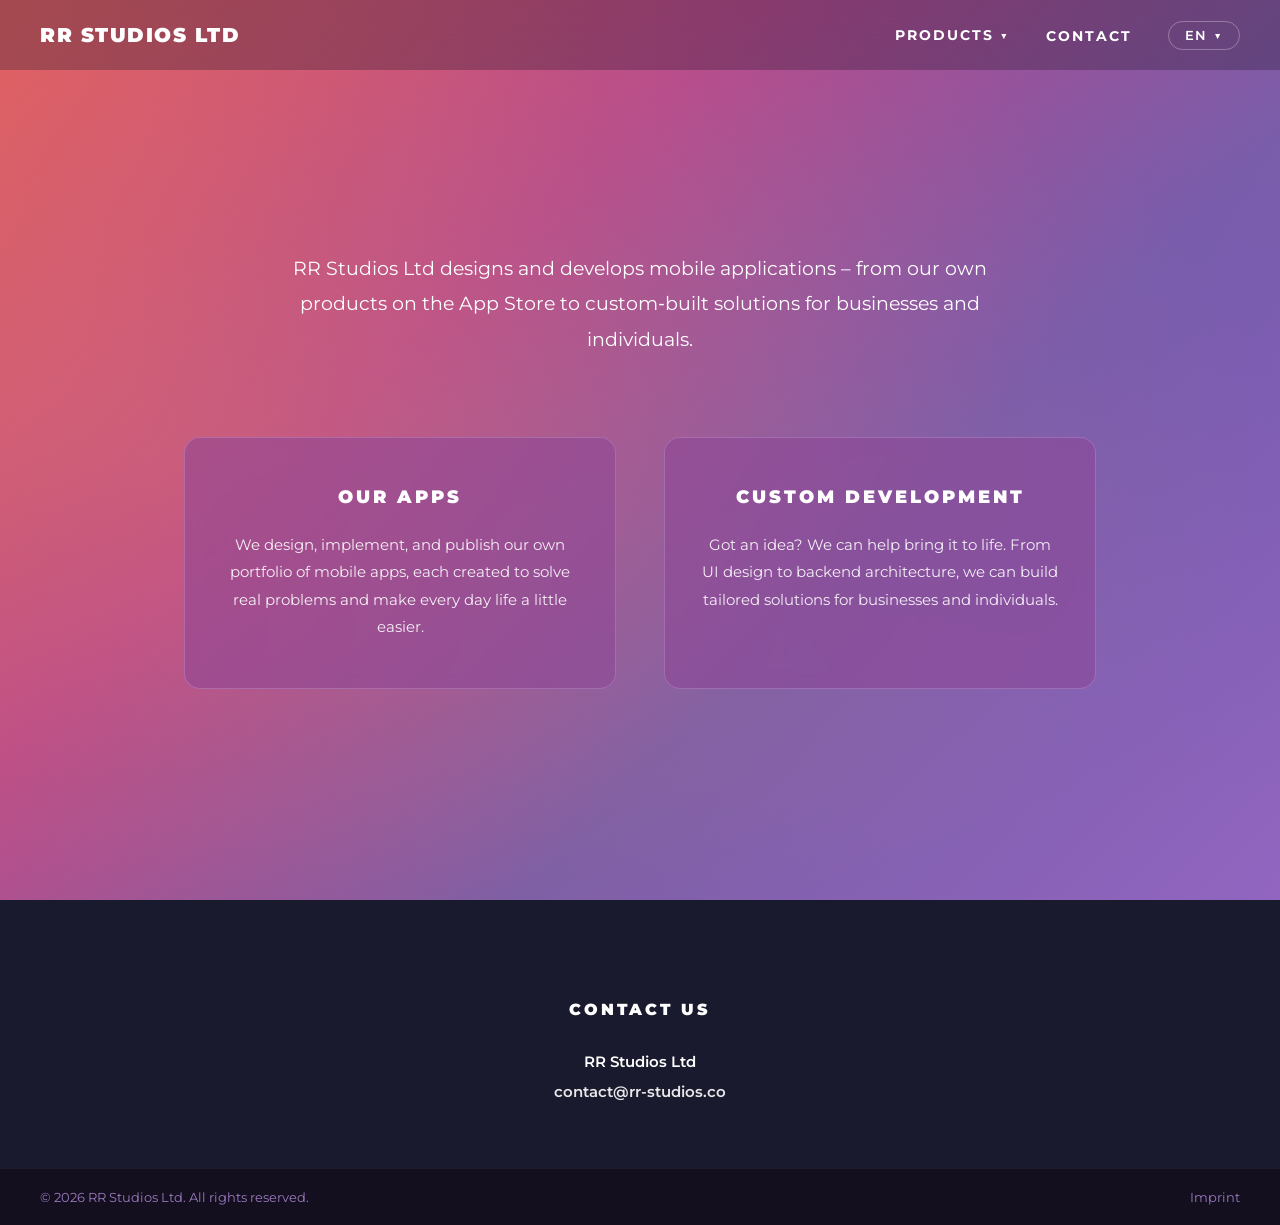
==== index.html @ badf0ea7 "updates and improvements" ====
<!DOCTYPE html>
<html lang="en">
<head>
    <meta charset="UTF-8">
    <meta name="viewport" content="width=device-width, initial-scale=1.0">
    <link rel="icon" href="/favicon.ico" sizes="48x48">
    <link rel="icon" href="/assets/icon-192.png" type="image/png" sizes="192x192">
    <link rel="apple-touch-icon" href="/apple-touch-icon.png">
    <title>RR Studios Ltd - Mobile App Design & Development</title>
    <meta name="description" content="RR Studios Ltd designs and develops mobile applications — from our own products on the App Store to custom-built solutions for businesses and individuals.">
    <meta name="keywords" content="mobile app development, custom software, iOS apps, Android apps, app design, RR Studios">
    <meta name="author" content="RR Studios Ltd">
    <meta name="robots" content="index, follow">
    <link rel="canonical" href="https://www.rr-studios.co">
 
    <!-- Hreflang -->
    <link rel="alternate" hreflang="en" href="https://www.rr-studios.co">
    <link rel="alternate" hreflang="de" href="https://www.rr-studios.co/de">
    <link rel="alternate" hreflang="x-default" href="https://www.rr-studios.co">
 
    <!-- Open Graph -->
    <meta property="og:type" content="website">
    <meta property="og:title" content="RR Studios Ltd - Mobile App Design & Development">
    <meta property="og:description" content="We design and develop mobile applications — from our own App Store products to custom-built solutions for businesses and individuals.">
    <meta property="og:url" content="https://www.rr-studios.co">
    <meta property="og:site_name" content="RR Studios Ltd">
    <meta property="og:locale" content="en_GB">
    <meta property="og:locale:alternate" content="de_DE">
 
    <!-- Twitter Card -->
    <meta name="twitter:card" content="summary_large_image">
    <meta name="twitter:title" content="RR Studios Ltd - Mobile App Design & Development">
    <meta name="twitter:description" content="We design and develop mobile applications — from our own App Store products to custom-built solutions for businesses and individuals.">
 
    <!-- JSON-LD -->
    <script type="application/ld+json">
    {
        "@context": "https://schema.org",
        "@type": "Organization",
        "name": "RR Studios Ltd",
        "url": "https://www.rr-studios.co",
        "email": "contact@rr-studios.co",
        "description": "RR Studios Ltd designs and develops mobile applications — from our own products on the App Store to custom-built solutions for businesses and individuals.",
        "contactPoint": {
            "@type": "ContactPoint",
            "email": "contact@rr-studios.co",
            "contactType": "customer support",
            "availableLanguage": ["English", "German"]
        }
    }
    </script>
 
    <link rel="stylesheet" href="styles.css">
</head>
<body>
 
    <nav role="navigation" aria-label="Main navigation">
        <a href="/" class="nav-logo">RR Studios Ltd</a>
        <ul class="nav-links">
            <li class="dropdown">
                <button class="dropdown-toggle" aria-haspopup="true" aria-expanded="false">
                    Products <span class="dropdown-arrow">▼</span>
                </button>
                <div class="dropdown-menu" role="menu">
                    <a href="/mr-fridge/en/" role="menuitem">
                        <img src="assets/mr-fridge-icon.png" alt="" class="product-icon" width="24" height="24" loading="lazy">
                        Mr. Fridge
                    </a>
                </div>
            </li>
            <li><a href="#contact">Contact</a></li>
            <li class="dropdown lang-dropdown">
                <button class="dropdown-toggle" aria-haspopup="true" aria-expanded="false">
                    EN <span class="dropdown-arrow">▼</span>
                </button>
                <div class="dropdown-menu" role="menu">
                    <a href="index.html" role="menuitem" class="active">English</a>
                    <a href="de/index.html" role="menuitem">Deutsch</a>
                </div>
            </li>
        </ul>
    </nav>
 
    <main>
        <section class="hero" aria-label="Introduction">
            <h1 class="sr-only">RR Studios Ltd - Mobile App Design & Development</h1>
            <p class="hero-tagline">
                RR Studios Ltd designs and develops mobile applications –
                from our own products on the App Store to custom&#8209;built
                solutions for businesses and individuals.
            </p>
            <div class="cards">
                <article class="card">
                    <h2>Our Apps</h2>
                    <p>We design, implement, and publish our own portfolio of mobile apps, each created to solve real problems and make every day life a little easier.</p>
                </article>
                <article class="card">
                    <h2>Custom Development</h2>
                    <p>Got an idea? We can help bring it to life. From UI design to backend architecture, we can build tailored solutions for businesses and individuals.</p>
                </article>
            </div>
        </section>
 
        <section class="contact" id="contact" aria-label="Contact information">
            <h2>Contact Us</h2>
            <div class="contact-info">
                <p>RR Studios Ltd</p>
                <p><a href="mailto:contact@rr-studios.co">contact@rr-studios.co</a></p>
            </div>
        </section>
    </main>
 
    <footer>
        <span>&copy; 2026 RR Studios Ltd. All rights reserved.</span>
        <a href="imprint/index.html">Imprint</a>
    </footer>
 
    <script>
        document.querySelectorAll('.dropdown-toggle').forEach(toggle => {
            toggle.addEventListener('click', () => {
                const expanded = toggle.getAttribute('aria-expanded') === 'true';
                document.querySelectorAll('.dropdown-toggle').forEach(t => t.setAttribute('aria-expanded', 'false'));
                toggle.setAttribute('aria-expanded', String(!expanded));
            });
        });
        document.addEventListener('click', (e) => {
            if (!e.target.closest('.dropdown')) {
                document.querySelectorAll('.dropdown-toggle').forEach(t => t.setAttribute('aria-expanded', 'false'));
            }
        });
    </script>
</body>
</html>
---- styles.css ----
/* Montserrat (variable, latin subset), self-hosted so no visitor data goes to Google */
@font-face {
    font-family: 'Montserrat';
    font-style: normal;
    font-weight: 400 900;
    font-display: swap;
    src: url('assets/fonts/montserrat-latin.woff2') format('woff2');
}

*, *::before, *::after { margin: 0; padding: 0; box-sizing: border-box; }
 
:root {
    --coral: #e06060;
    --magenta: #b94a8a;
    --purple: #7b5ea7;
    --violet: #9165c0;
    --white: #ffffff;
    --dark-bg: #1a1a2e;
    --card-bg: rgba(140, 70, 150, 0.55);
    --card-border: rgba(200, 160, 220, 0.35);
    --font-main: 'Montserrat', sans-serif;
}
 
html { scroll-behavior: smooth; }
 
body {
    font-family: var(--font-main);
    color: var(--white);
    background: var(--dark-bg);
    min-height: 100vh;
    -webkit-font-smoothing: antialiased;
}
 
.sr-only {
    position: absolute; width: 1px; height: 1px;
    padding: 0; margin: -1px; overflow: hidden;
    clip: rect(0,0,0,0); white-space: nowrap; border: 0;
}
 
/* ─── NAVBAR ─── */
nav {
    position: fixed; top: 0; left: 0; right: 0; z-index: 100;
    display: flex; align-items: center; justify-content: space-between;
    padding: 0 40px; height: 70px;
    background: rgba(30, 20, 40, 0.3);
    backdrop-filter: blur(14px); -webkit-backdrop-filter: blur(14px);
}
 
.nav-logo {
    font-weight: 900; font-size: 1.25rem; letter-spacing: 1.5px;
    text-transform: uppercase; color: var(--white); text-decoration: none;
}
 
.nav-links {
    display: flex; align-items: center; gap: 36px; list-style: none;
}
 
.nav-links a {
    color: var(--white); text-decoration: none; font-weight: 700;
    font-size: 0.85rem; letter-spacing: 2px; text-transform: uppercase;
    transition: opacity 0.2s;
}
.nav-links a:hover { opacity: 0.75; }
 
/* ─── DROPDOWNS (Products + Language) ─── */
.dropdown { position: relative; }
 
.dropdown-toggle {
    cursor: pointer; display: flex; align-items: center; gap: 6px;
    background: none; border: none; color: var(--white);
    font-family: var(--font-main); font-weight: 700; font-size: 0.85rem;
    letter-spacing: 2px; text-transform: uppercase; padding: 0;
}
.dropdown-toggle:hover { opacity: 0.75; }
 
.dropdown-arrow { font-size: 0.55rem; transition: transform 0.25s; }
.dropdown:hover .dropdown-arrow,
.dropdown:focus-within .dropdown-arrow { transform: rotate(180deg); }
 
.dropdown-menu {
    position: absolute; top: calc(100% + 14px); left: 50%;
    transform: translateX(-50%); min-width: 210px;
    background: rgba(30, 20, 45, 0.95);
    backdrop-filter: blur(16px); -webkit-backdrop-filter: blur(16px);
    border: 1px solid rgba(255,255,255,0.1); border-radius: 10px;
    padding: 8px 0; opacity: 0; visibility: hidden;
    transition: opacity 0.25s, visibility 0.25s, transform 0.25s;
    transform: translateX(-50%) translateY(6px);
    box-shadow: 0 12px 40px rgba(0,0,0,0.35);
}
.dropdown:hover .dropdown-menu,
.dropdown:focus-within .dropdown-menu {
    opacity: 1; visibility: visible;
    transform: translateX(-50%) translateY(0);
}
 
.dropdown-menu a {
    display: flex; align-items: center; gap: 10px;
    padding: 10px 20px; font-size: 0.82rem; letter-spacing: 1px;
    transition: background 0.15s;
}
.dropdown-menu a:hover { background: rgba(255,255,255,0.07); opacity: 1; }
 
.dropdown-menu .product-icon {
    width: 24px; height: 24px; border-radius: 6px;
    object-fit: cover; flex-shrink: 0;
}
 
/* Language dropdown specific */
.lang-dropdown .dropdown-toggle {
    padding: 6px 16px;
    border: 1px solid rgba(255,255,255,0.3);
    border-radius: 20px;
    font-weight: 600; font-size: 0.8rem; letter-spacing: 1px;
    transition: border-color 0.2s;
}
.lang-dropdown .dropdown-toggle:hover {
    border-color: rgba(255,255,255,0.6);
    opacity: 1;
}
 
.lang-dropdown .dropdown-menu {
    min-width: 140px;
}
 
.lang-dropdown .dropdown-menu a {
    font-weight: 600; font-size: 0.8rem; letter-spacing: 1px;
    padding: 10px 20px;
}
 
.lang-dropdown .dropdown-menu a.active {
    opacity: 0.5;
    pointer-events: none;
}
 
/* ─── MAIN (gradient spans hero + contact) ─── */
main {
    background: linear-gradient(135deg, var(--coral) 0%, var(--magenta) 35%, var(--purple) 65%, var(--violet) 100%);
    background-attachment: fixed;
}

/* ─── HERO ─── */
.hero {
    min-height: 100vh; display: flex; flex-direction: column;
    align-items: center; justify-content: center; text-align: center;
    padding: 120px 24px 80px; position: relative;
}
.hero::before {
    content: ''; position: absolute; inset: 0; pointer-events: none;
    background:
        radial-gradient(ellipse 80% 60% at 20% 50%, rgba(240,140,100,0.25), transparent),
        radial-gradient(ellipse 70% 50% at 80% 40%, rgba(100,80,200,0.2), transparent);
}
 
.hero-tagline {
    position: relative; max-width: 700px; font-size: 1.2rem;
    font-weight: 400; line-height: 1.85; color: var(--white); margin-bottom: 80px;
}
 
/* ─── CARDS ─── */
.cards {
    position: relative; display: grid; grid-template-columns: 1fr 1fr;
    gap: 48px; max-width: 960px; width: 100%; padding: 0 24px;
}
 
.card {
    background: var(--card-bg); border: 1px solid var(--card-border);
    border-radius: 16px; padding: 48px 36px; text-align: center;
    backdrop-filter: blur(8px); -webkit-backdrop-filter: blur(8px);
    transition: transform 0.3s, box-shadow 0.3s;
}
.card:hover { transform: translateY(-4px); box-shadow: 0 16px 48px rgba(0,0,0,0.2); }
 
.card h2 {
    font-weight: 900; font-size: 1.1rem; letter-spacing: 3px;
    text-transform: uppercase; margin-bottom: 24px;
}
.card p { font-size: 0.95rem; line-height: 1.8; font-weight: 400; color: rgba(255,255,255,0.9); }
 
/* ─── CONTACT ─── */
.contact {
    text-align: center; padding: 100px 24px 60px;
}
.contact h2 { font-weight: 900; font-size: 1rem; letter-spacing: 3px; text-transform: uppercase; margin-bottom: 28px; }
.contact-info { font-size: 0.95rem; line-height: 2; font-weight: 600; }
.contact-info a { color: var(--white); text-decoration: none; opacity: 0.9; transition: opacity 0.2s; }
.contact-info a:hover { opacity: 1; text-decoration: underline; }
 
/* ─── IMPRINT ─── */
.imprint {
    max-width: 700px; margin: 0 auto;
    padding: 140px 24px 80px;
}
.imprint h1 {
    font-weight: 900; font-size: 1.3rem; letter-spacing: 3px;
    text-transform: uppercase; margin-bottom: 48px;
}
.imprint h2 {
    font-weight: 900; font-size: 0.9rem; letter-spacing: 2px;
    text-transform: uppercase; margin-top: 36px; margin-bottom: 12px;
}
.imprint p {
    font-size: 0.95rem; line-height: 1.9; font-weight: 400;
    color: rgba(255,255,255,0.9);
}
.imprint a { color: var(--white); transition: opacity 0.2s; }
.imprint a:hover { opacity: 0.75; }

/* ─── FOOTER ─── */
footer {
    display: flex; align-items: center; justify-content: space-between;
    padding: 20px 40px; background: rgba(20, 15, 30, 0.95);
    font-size: 0.82rem; color: rgba(180, 140, 220, 0.85);
    border-top: 1px solid rgba(255,255,255,0.05);
}
footer a { color: rgba(180, 140, 220, 0.85); text-decoration: none; transition: color 0.2s; }
footer a:hover { color: var(--white); }
 
/* ─── RESPONSIVE ─── */
@media (max-width: 768px) {
    nav { padding: 0 20px; }
    .nav-logo { font-size: 1rem; }
    .nav-links { gap: 20px; }
    .nav-links a, .dropdown-toggle { font-size: 0.75rem; letter-spacing: 1.5px; }
    .lang-dropdown .dropdown-toggle { font-size: 0.7rem; }
    .hero { padding: 120px 20px 60px; }
    .hero-tagline { font-size: 1rem; margin-bottom: 50px; }
    .cards { grid-template-columns: 1fr; gap: 24px; }
    .card { padding: 36px 28px; }
    footer { padding: 16px 20px; font-size: 0.75rem; }
}
@media (max-width: 480px) {
    .nav-links { gap: 14px; }
    .lang-dropdown .dropdown-toggle { padding: 5px 12px; font-size: 0.65rem; }
    .hero-tagline { font-size: 0.92rem; }
}
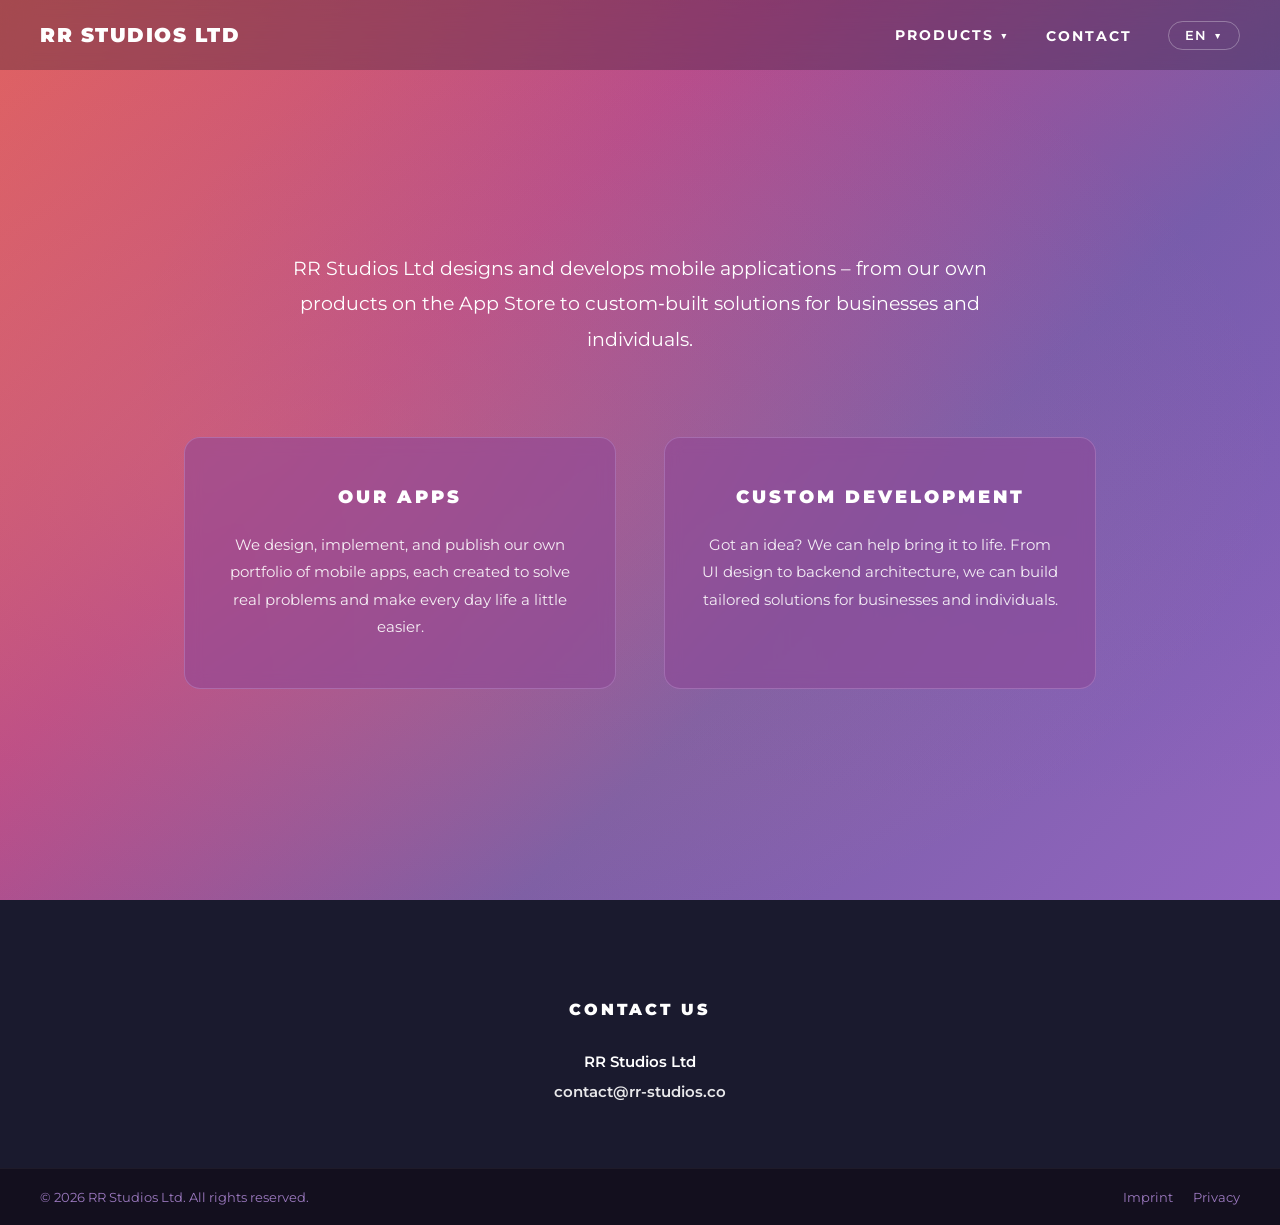
==== commit a27dc4f7: "Add privacy notice pages in site design - Privacy notice (EN /privacy/, DE /de/datenschutz/) using t" ====
--- a/index.html
+++ b/index.html
@@ -112,7 +112,10 @@
  
     <footer>
         <span>&copy; 2026 RR Studios Ltd. All rights reserved.</span>
-        <a href="imprint/index.html">Imprint</a>
+        <span class="footer-links">
+            <a href="imprint/index.html">Imprint</a>
+            <a href="privacy/">Privacy</a>
+        </span>
     </footer>
  
     <script>
--- a/styles.css
+++ b/styles.css
@@ -203,6 +203,23 @@
     font-size: 0.95rem; line-height: 1.9; font-weight: 400;
     color: rgba(255,255,255,0.9);
 }
+.imprint h3 {
+    font-weight: 700; font-size: 0.9rem; letter-spacing: 1px;
+    margin-top: 24px; margin-bottom: 8px;
+}
+.imprint ul { padding-left: 20px; margin-bottom: 12px; }
+.imprint li {
+    font-size: 0.95rem; line-height: 1.9; font-weight: 400;
+    color: rgba(255,255,255,0.9);
+}
+.imprint .meta { opacity: 0.75; margin-top: -32px; margin-bottom: 32px; }
+.imprint .table-wrap { overflow-x: auto; margin: 12px 0; }
+.imprint table { width: 100%; border-collapse: collapse; font-size: 0.85rem; }
+.imprint th, .imprint td {
+    text-align: left; vertical-align: top; line-height: 1.6;
+    padding: 8px 10px; border: 1px solid rgba(255,255,255,0.3);
+}
+.imprint th { background: rgba(255,255,255,0.12); font-weight: 700; }
 .imprint a { color: var(--white); transition: opacity 0.2s; }
 .imprint a:hover { opacity: 0.75; }
 
@@ -213,6 +230,7 @@
     font-size: 0.82rem; color: rgba(180, 140, 220, 0.85);
     border-top: 1px solid rgba(255,255,255,0.05);
 }
+.footer-links { display: flex; gap: 20px; }
 footer a { color: rgba(180, 140, 220, 0.85); text-decoration: none; transition: color 0.2s; }
 footer a:hover { color: var(--white); }
  
